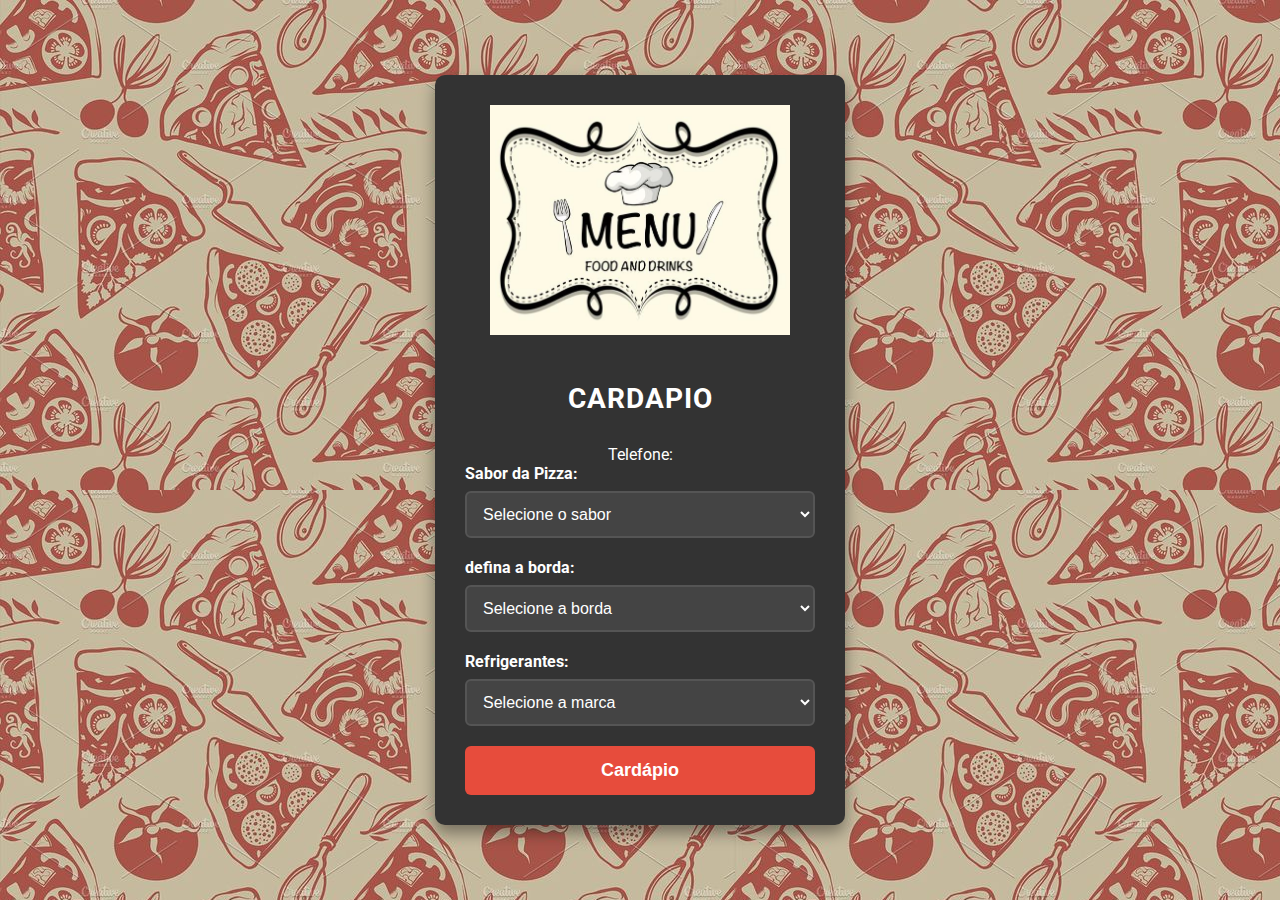
==== cardapio.html @ 7d20df3b "upp" ====
<!DOCTYPE html>
<html lang="pt-br">
<head>
    <meta charset="UTF-8">
    <meta name="viewport" content="width=device-width, initial-scale=1.0">
    <title>Tela de Login GPT</title>
    <link href="https://fonts.googleapis.com/css2?family=Roboto:wght@400;500&display=swap" rel="stylesheet">
    <link rel="stylesheet" href="cardapio.css">
</head>
<body>
    <div class="login-container">
        <div class="login-box">
            <img src="img/cardapio.png" alt="Logo" class="logo">
            <p class="login-text">CARDAPIO</p>

            <form method="GET"> Telefone:<br>
                <label for="sabor_pizza">Sabor da Pizza:</label>
            <select name="sabor_pizza" id="sabor_pizza">
                <option value="">Selecione o sabor</option>
                <option value="margherita">Margerita</option>
                <option value="mussarela">Mussarela</option>
                <option value="calabresa">Calabresa</option>
                <option value="portuguesa">Portuguesa</option>
            </select>


            <label for="sabor_pizza">defina a borda:</label>
            <select name="sabor_pizza" id="sabor_pizza">
                <option value="">Selecione a borda</option>
                <option value="margherita">sem recheio</option>
                <option value="mussarela">com catupiry</option>
                <option value="calabresa">com cheddar</option>
                <option value="portuguesa">de coxinha</option>
            </select>


                <label for="sabor_pizza">Refrigerantes:</label>
            <select name="sabor_pizza" id="sabor_pizza">
                <option value="">Selecione a marca</option>
                <option value="marguerita">Coca Cola</option>
                <option value="mussarela">Sprite</option>
                <option value="calabresa">Sukita</option>
                <option value="portuguesa">Convenção</option>
            </select>

            <a href="index.html">
                <button type="button" class="login-btn">Cardápio</button>  </a>
                </a>
            </form>
        </div>
    </div>
</body>
</html>
---- cardapio.css ----
body {
    font-family: 'Roboto', sans-serif;
    background-color: #222;
    background-image: url('img/fundo.jpg'); 
    color: #fff;
    display: flex;
    justify-content: center;
    align-items: center;
    min-height: 100vh;
    margin: 0;
}

.login-container {
    width: 350px;
    background-color: #333;
    padding: 30px;
    border-radius: 10px;
    box-shadow: 0 8px 16px rgba(0, 0, 0, 0.4);
}

.login-box {
    text-align: center;
    margin: 0 auto; /* Adicione esta linha */
}

.logo {
    width: 300px; /* Reduza a largura da imagem */
    margin-bottom: 15px;
}

.login-text {
    font-size: 28px;
    font-weight: bold;
    margin-bottom: 30px;
    color: #fff;
    text-transform: uppercase;
    letter-spacing: 1px;
}

label {
    display: block;
    margin-bottom: 8px;
    font-weight: bold;
    color: #fff;
    text-align: left;
}

select {
    width: 100%;
    padding: 12px;
    margin-bottom: 20px;
    border: 2px solid #555;
    border-radius: 6px;
    box-sizing: border-box;
    font-size: 16px;
    background-color: #444;
    color: #fff;
}

.login-btn {
    width: 100%;
    padding: 14px;
    background-color: #e74c3c;
    color: white;
    border: none;
    border-radius: 6px;
    cursor: pointer;
    font-size: 18px;
    font-weight: bold;
    transition: background-color 0.3s ease;
}

.login-btn:hover {
    background-color: #c0392b;
}
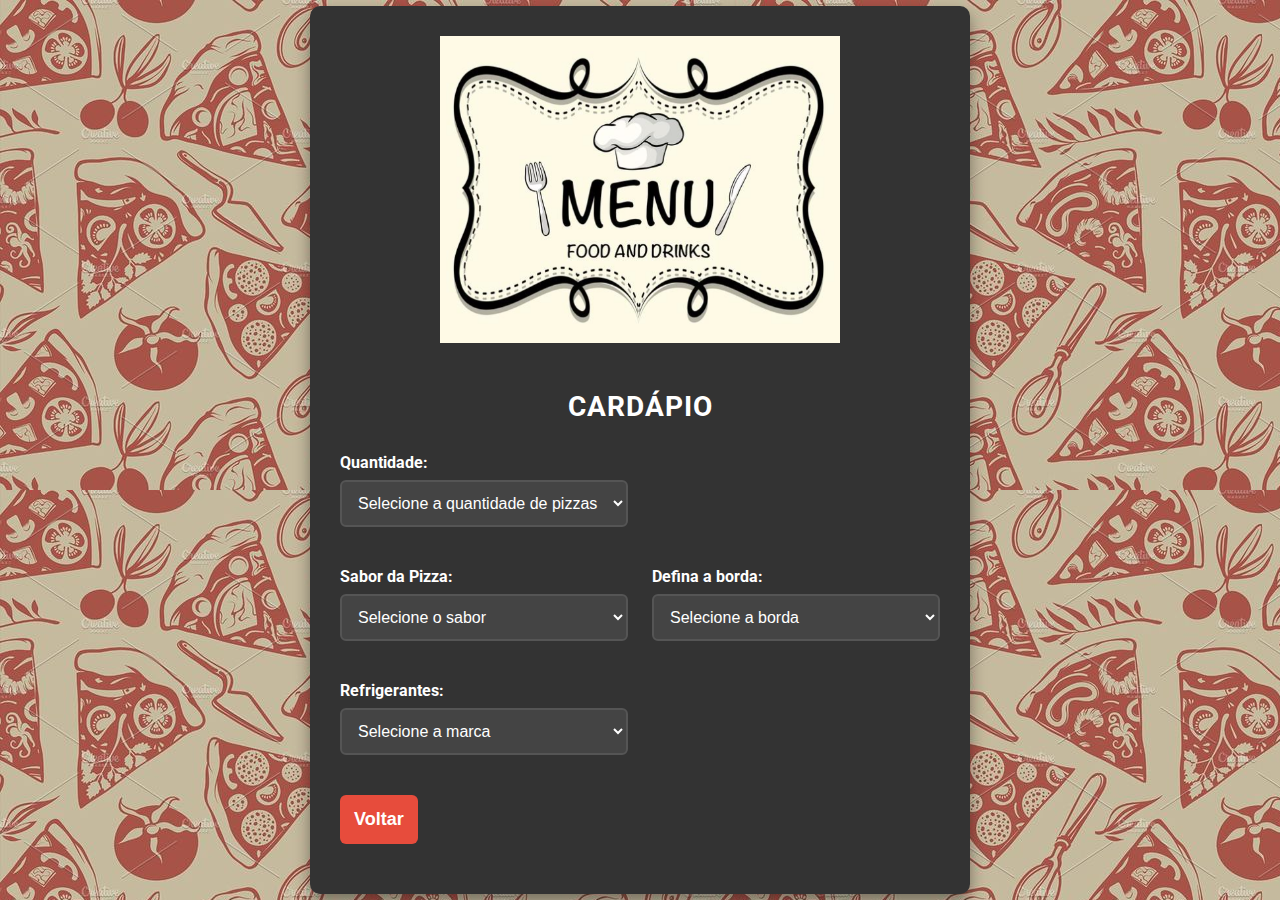
==== commit c20960a9: "upp" ====
--- a/cardapio.html
+++ b/cardapio.html
@@ -3,52 +3,76 @@
 <head>
     <meta charset="UTF-8">
     <meta name="viewport" content="width=device-width, initial-scale=1.0">
-    <title>Tela de Login GPT</title>
+    <title>Tela de Cardápio</title>
     <link href="https://fonts.googleapis.com/css2?family=Roboto:wght@400;500&display=swap" rel="stylesheet">
     <link rel="stylesheet" href="cardapio.css">
 </head>
 <body>
-    <div class="login-container">
-        <div class="login-box">
+    <div class="menu-container">
+        <div class="menu-box">
             <img src="img/cardapio.png" alt="Logo" class="logo">
-            <p class="login-text">CARDAPIO</p>
+            <p class="menu-title">CARDÁPIO</p>
 
-            <form method="GET"> Telefone:<br>
-                <label for="sabor_pizza">Sabor da Pizza:</label>
-            <select name="sabor_pizza" id="sabor_pizza">
-                <option value="">Selecione o sabor</option>
-                <option value="margherita">Margerita</option>
-                <option value="mussarela">Mussarela</option>
-                <option value="calabresa">Calabresa</option>
-                <option value="portuguesa">Portuguesa</option>
-            </select>
+            <form method="GET">
+                <!-- Campo de Quantidade -->
+                <div class="form-row">
+                    <div class="form-group">
+                        <label for="quantidade">Quantidade:</label>
+                        <select name="quantidade" id="quantidade">
+                            <option value="">Selecione a quantidade de pizzas</option>
+                            <option value="1">1</option>
+                            <option value="2">2</option>
+                            <option value="3">3</option>
+                            <option value="4+">4 ou mais...</option>
+                        </select>
+                    </div>
+                </div>
 
+                <!-- Campo de Sabor da Pizza e Borda -->
+                <div class="form-row">
+                    <div class="form-group">
+                        <label for="sabor_pizza">Sabor da Pizza:</label>
+                        <select name="sabor_pizza" id="sabor_pizza">
+                            <option value="">Selecione o sabor</option>
+                            <option value="margherita">Margherita</option>
+                            <option value="mussarela">Mussarela</option>
+                            <option value="calabresa">Calabresa</option>
+                            <option value="portuguesa">Portuguesa</option>
+                        </select>
+                    </div>
+                    <div class="form-group">
+                        <label for="borda">Defina a borda:</label>
+                        <select name="borda" id="borda">
+                            <option value="">Selecione a borda</option>
+                            <option value="sem_recheio">Sem recheio</option>
+                            <option value="catupiry">Com catupiry</option>
+                            <option value="cheddar">Com cheddar</option>
+                        </select>
+                    </div>
+                </div>
 
-            <label for="sabor_pizza">defina a borda:</label>
-            <select name="sabor_pizza" id="sabor_pizza">
-                <option value="">Selecione a borda</option>
-                <option value="margherita">sem recheio</option>
-                <option value="mussarela">com catupiry</option>
-                <option value="calabresa">com cheddar</option>
-                <option value="portuguesa">de coxinha</option>
-            </select>
+                <!-- Campo de Refrigerantes -->
+                <div class="form-row">
+                    <div class="form-group">
+                        <label for="refrigerante">Refrigerantes:</label>
+                        <select name="refrigerante" id="refrigerante">
+                            <option value="">Selecione a marca</option>
+                            <option value="coca_cola">Coca Cola</option>
+                            <option value="sprite">Sprite</option>
+                            <option value="sukita">Sukita</option>
+                            <option value="convencao">Convenção</option>
+                        </select>
+                    </div>
+                </div>
 
-
-                <label for="sabor_pizza">Refrigerantes:</label>
-            <select name="sabor_pizza" id="sabor_pizza">
-                <option value="">Selecione a marca</option>
-                <option value="marguerita">Coca Cola</option>
-                <option value="mussarela">Sprite</option>
-                <option value="calabresa">Sukita</option>
-                <option value="portuguesa">Convenção</option>
-            </select>
-
-            <a href="index.html">
-                <button type="button" class="login-btn">Cardápio</button>  </a>
-                </a>
+                <!-- Botão Voltar -->
+                <div class="form-row">
+                    <a href="index.html">
+                        <button type="button" class="menu-btn">Voltar</button>
+                    </a>
+                </div>
             </form>
         </div>
     </div>
 </body>
-</html>
-
+</html>--- a/cardapio.css
+++ b/cardapio.css
@@ -1,7 +1,7 @@
 body {
     font-family: 'Roboto', sans-serif;
     background-color: #222;
-    background-image: url('img/fundo.jpg'); 
+    background-image: url('img/fundo.jpg');
     color: #fff;
     display: flex;
     justify-content: center;
@@ -10,31 +10,41 @@
     margin: 0;
 }
 
-.login-container {
-    width: 350px;
+.menu-container {
+    width: 100%;
+    max-width: 600px; /* Aumente a largura máxima */
     background-color: #333;
     padding: 30px;
     border-radius: 10px;
     box-shadow: 0 8px 16px rgba(0, 0, 0, 0.4);
 }
 
-.login-box {
+.menu-box {
     text-align: center;
-    margin: 0 auto; /* Adicione esta linha */
 }
 
 .logo {
-    width: 300px; /* Reduza a largura da imagem */
+    width: 400px;
     margin-bottom: 15px;
 }
 
-.login-text {
+.menu-title {
     font-size: 28px;
     font-weight: bold;
     margin-bottom: 30px;
     color: #fff;
     text-transform: uppercase;
     letter-spacing: 1px;
+}
+
+.form-row {
+    display: flex;
+    justify-content: space-between;
+    margin-bottom: 20px;
+}
+
+.form-group {
+    width: 48%; /* Ajuste a largura dos grupos de formulário */
 }
 
 label {
@@ -57,7 +67,7 @@
     color: #fff;
 }
 
-.login-btn {
+.menu-btn {
     width: 100%;
     padding: 14px;
     background-color: #e74c3c;
@@ -70,6 +80,6 @@
     transition: background-color 0.3s ease;
 }
 
-.login-btn:hover {
+.menu-btn:hover {
     background-color: #c0392b;
 }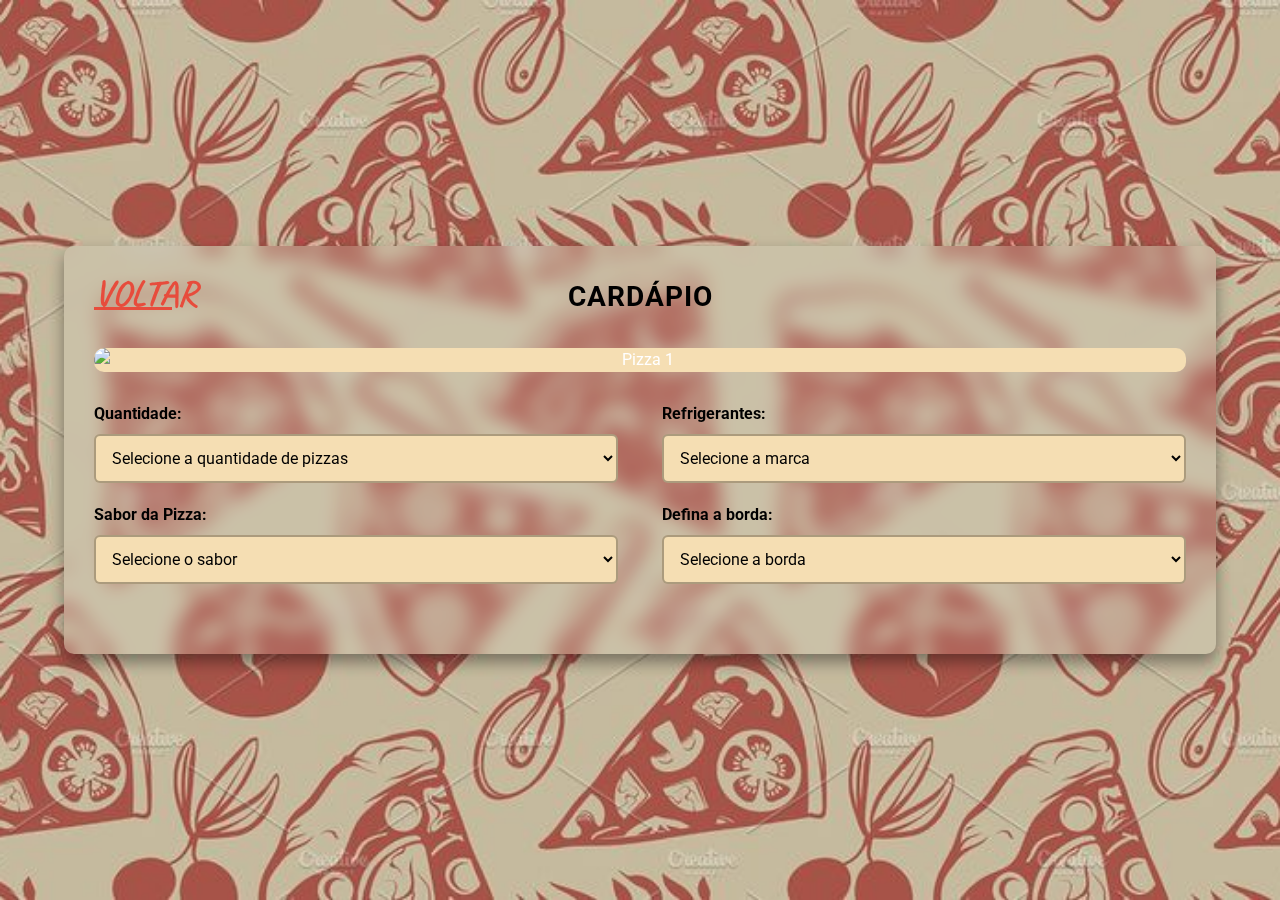
==== commit 3a3d5fe3: "up" ====
--- a/cardapio.html
+++ b/cardapio.html
@@ -5,18 +5,49 @@
     <meta name="viewport" content="width=device-width, initial-scale=1.0">
     <title>Tela de Cardápio</title>
     <link href="https://fonts.googleapis.com/css2?family=Roboto:wght@400;500&display=swap" rel="stylesheet">
+    <link href="https://fonts.googleapis.com/css2?family=Caveat:wght@700&display=swap" rel="stylesheet"> <!-- Fonte de mão puxada -->
+    <link href="https://cdn.jsdelivr.net/npm/bootstrap@5.3.0/dist/css/bootstrap.min.css" rel="stylesheet"> <!-- Bootstrap CSS -->
     <link rel="stylesheet" href="cardapio.css">
 </head>
 <body>
     <div class="menu-container">
+        <!-- Botão Voltar no canto superior esquerdo -->
+        <a href="index.html" class="voltar-btn">
+            <i class="bi bi-arrow-left-circle"></i> <!-- Ícone de seta do Bootstrap -->
+            <span>Voltar</span> <!-- Texto ao lado do ícone -->
+        </a>
+
         <div class="menu-box">
-            <img src="img/cardapio.png" alt="Logo" class="logo">
+        
             <p class="menu-title">CARDÁPIO</p>
 
+            <!-- Carrossel de Pizzas -->
+            <div id="carouselPizzas" class="carousel slide" data-bs-ride="carousel">
+                <div class="carousel-inner">
+                    <!-- Primeira imagem -->
+                    <div class="carousel-item active">
+                        <img src="img/pizza1.jpeg" class="d-block w-100" alt="Pizza 1">
+                    </div>
+                    <!-- Segunda imagem -->
+                    <div class="carousel-item">
+                        <img src="img/pizza2.jpg" class="d-block w-100" alt="Pizza 2">
+                    </div>
+                    <!-- Terceira imagem -->
+                    <div class="carousel-item">
+                        <img src="img/pizza3.webp" class="d-block w-100" alt="Pizza 3">
+                    </div>
+                    <!-- Quarta imagem -->
+                    <div class="carousel-item">
+                        <img src="img/pizza2.jpg" class="d-block w-100" alt="Pizza 4">
+                    </div>
+                </div>
+            </div>
+
             <form method="GET">
-                <!-- Campo de Quantidade -->
+                <!-- Campos lado a lado -->
                 <div class="form-row">
-                    <div class="form-group">
+                    <!-- Lado Esquerdo: Quantidade e Sabor da Pizza -->
+                    <div class="form-group lado-esquerdo">
                         <label for="quantidade">Quantidade:</label>
                         <select name="quantidade" id="quantidade">
                             <option value="">Selecione a quantidade de pizzas</option>
@@ -25,12 +56,7 @@
                             <option value="3">3</option>
                             <option value="4+">4 ou mais...</option>
                         </select>
-                    </div>
-                </div>
 
-                <!-- Campo de Sabor da Pizza e Borda -->
-                <div class="form-row">
-                    <div class="form-group">
                         <label for="sabor_pizza">Sabor da Pizza:</label>
                         <select name="sabor_pizza" id="sabor_pizza">
                             <option value="">Selecione o sabor</option>
@@ -40,7 +66,18 @@
                             <option value="portuguesa">Portuguesa</option>
                         </select>
                     </div>
-                    <div class="form-group">
+
+                    <!-- Lado Direito: Refrigerantes e Defina a Borda -->
+                    <div class="form-group lado-direito">
+                        <label for="refrigerante">Refrigerantes:</label>
+                        <select name="refrigerante" id="refrigerante">
+                            <option value="">Selecione a marca</option>
+                            <option value="coca_cola">Coca Cola</option>
+                            <option value="sprite">Sprite</option>
+                            <option value="sukita">Sukita</option>
+                            <option value="convencao">Convenção</option>
+                        </select>
+
                         <label for="borda">Defina a borda:</label>
                         <select name="borda" id="borda">
                             <option value="">Selecione a borda</option>
@@ -50,29 +87,11 @@
                         </select>
                     </div>
                 </div>
-
-                <!-- Campo de Refrigerantes -->
-                <div class="form-row">
-                    <div class="form-group">
-                        <label for="refrigerante">Refrigerantes:</label>
-                        <select name="refrigerante" id="refrigerante">
-                            <option value="">Selecione a marca</option>
-                            <option value="coca_cola">Coca Cola</option>
-                            <option value="sprite">Sprite</option>
-                            <option value="sukita">Sukita</option>
-                            <option value="convencao">Convenção</option>
-                        </select>
-                    </div>
-                </div>
-
-                <!-- Botão Voltar -->
-                <div class="form-row">
-                    <a href="index.html">
-                        <button type="button" class="menu-btn">Voltar</button>
-                    </a>
-                </div>
             </form>
         </div>
     </div>
+
+    <!-- Bootstrap JS (necessário para o carrossel) -->
+    <script src="https://cdn.jsdelivr.net/npm/bootstrap@5.3.0/dist/js/bootstrap.bundle.min.js"></script>
 </body>
 </html>--- a/cardapio.css
+++ b/cardapio.css
@@ -2,6 +2,8 @@
     font-family: 'Roboto', sans-serif;
     background-color: #222;
     background-image: url('img/fundo.jpg');
+    background-size: cover; /* Garante que a imagem cubra toda a tela */
+    background-position: center; /* Centraliza a imagem de fundo */
     color: #fff;
     display: flex;
     justify-content: center;
@@ -11,12 +13,14 @@
 }
 
 .menu-container {
-    width: 100%;
-    max-width: 600px; /* Aumente a largura máxima */
-    background-color: #333;
+    width: 90%; /* Aumentei a largura para 90% da tela */
+    max-width: 1200px; /* Largura máxima maior */
+    background-color: rgba(255, 255, 255, 0.1); /* Fundo semi-transparente */
     padding: 30px;
     border-radius: 10px;
+    backdrop-filter: blur(10px); /* Efeito de desfoque no fundo */
     box-shadow: 0 8px 16px rgba(0, 0, 0, 0.4);
+    position: relative; /* Para posicionar o botão Voltar */
 }
 
 .menu-box {
@@ -32,26 +36,44 @@
     font-size: 28px;
     font-weight: bold;
     margin-bottom: 30px;
-    color: #fff;
+    color: #000; /* Título preto */
     text-transform: uppercase;
     letter-spacing: 1px;
 }
 
+/* Estilo do carrossel */
+.carousel {
+    margin-bottom: 30px; /* Espaçamento abaixo do carrossel */
+    background-color: #F5DEB3; /* Fundo bege */
+    border-radius: 10px; /* Bordas arredondadas */
+    overflow: hidden; /* Para garantir que as imagens respeitem o border-radius */
+}
+
+.carousel-inner {
+    border-radius: 10px; /* Bordas arredondadas para as imagens */
+}
+
+.carousel-item img {
+    border-radius: 10px; /* Bordas arredondadas para as imagens */
+}
+
+/* Estilo dos campos de seleção e botões */
 .form-row {
     display: flex;
     justify-content: space-between;
     margin-bottom: 20px;
 }
 
-.form-group {
-    width: 48%; /* Ajuste a largura dos grupos de formulário */
+/* Lado Esquerdo e Direito */
+.lado-esquerdo, .lado-direito {
+    width: 48%; /* Cada lado ocupa 48% da largura */
 }
 
 label {
     display: block;
     margin-bottom: 8px;
     font-weight: bold;
-    color: #fff;
+    color: #000; /* Títulos pretos */
     text-align: left;
 }
 
@@ -59,27 +81,37 @@
     width: 100%;
     padding: 12px;
     margin-bottom: 20px;
-    border: 2px solid #555;
+    border: 2px solid rgba(0, 0, 0, 0.3); /* Borda preta semi-transparente */
     border-radius: 6px;
     box-sizing: border-box;
     font-size: 16px;
-    background-color: #444;
-    color: #fff;
+    background-color: #F5DEB3; /* Tom de bege */
+    color: #000; /* Texto preto */
 }
 
-.menu-btn {
-    width: 100%;
-    padding: 14px;
-    background-color: #e74c3c;
-    color: white;
+/* Estilo do botão Voltar */
+.voltar-btn {
+    position: absolute; /* Posiciona o botão no canto superior esquerdo */
+    top: 20px;
+    left: 20px;
+    background: none;
     border: none;
-    border-radius: 6px;
+    color: #e74c3c; /* Cor do ícone e do texto */
+    font-size: 36px; /* Tamanho grande do ícone e do texto */
     cursor: pointer;
-    font-size: 18px;
-    font-weight: bold;
-    transition: background-color 0.3s ease;
+    transition: color 0.3s ease;
+    display: flex;
+    align-items: center;
+    gap: 10px; /* Espaço entre o ícone e o texto */
+    font-family: 'Caveat', cursive; /* Fonte de mão puxada */
+    text-transform: uppercase; /* Texto em maiúsculas */
 }
 
-.menu-btn:hover {
-    background-color: #c0392b;
+.voltar-btn span {
+    font-size: 36px; /* Tamanho grande do texto */
+    font-weight: bold; /* Texto em negrito */
+}
+
+.voltar-btn:hover {
+    color: #c0392b; /* Cor do ícone e do texto ao passar o mouse */
 }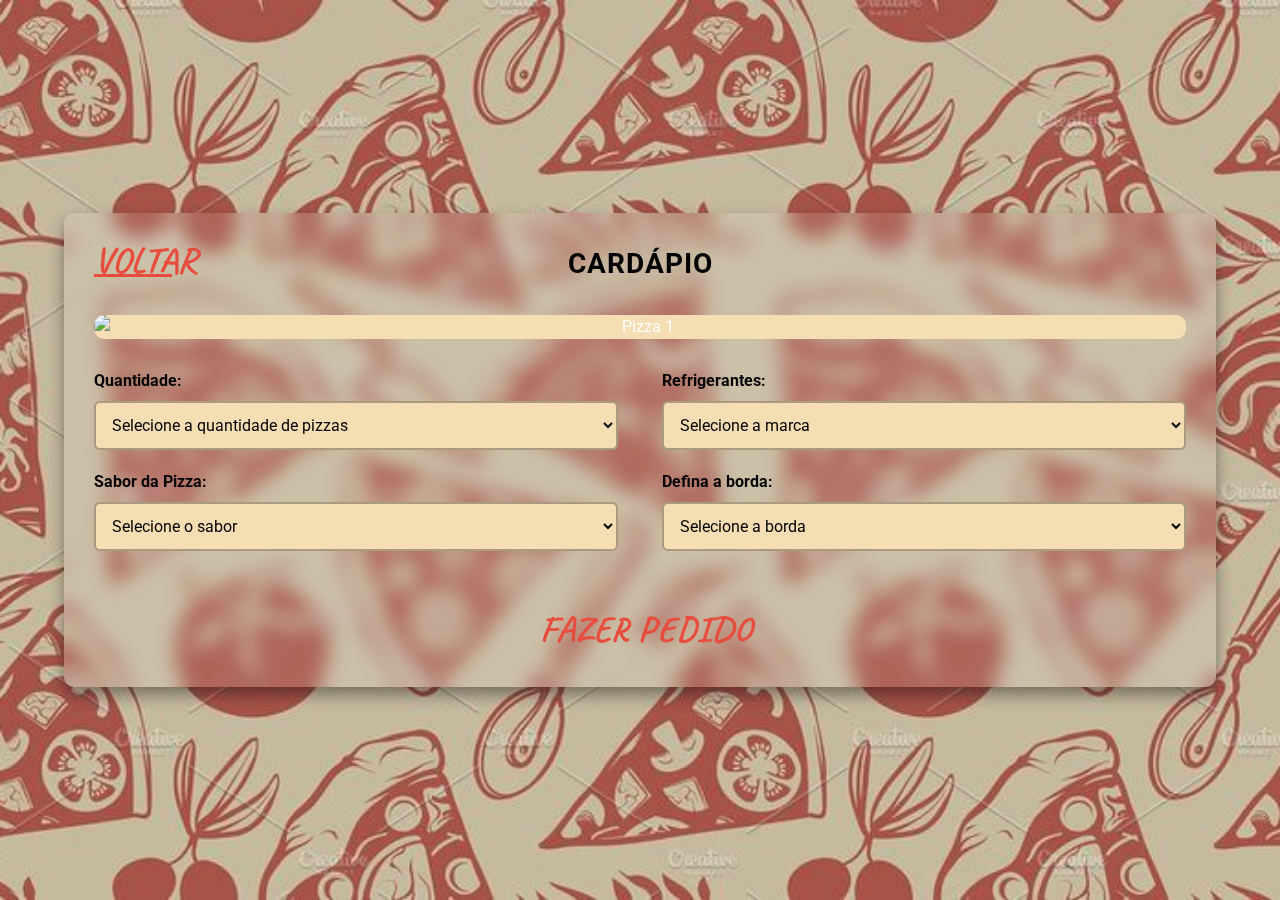
==== commit 0f1040a5: "load" ====
--- a/cardapio.html
+++ b/cardapio.html
@@ -18,7 +18,6 @@
         </a>
 
         <div class="menu-box">
-        
             <p class="menu-title">CARDÁPIO</p>
 
             <!-- Carrossel de Pizzas -->
@@ -30,15 +29,15 @@
                     </div>
                     <!-- Segunda imagem -->
                     <div class="carousel-item">
-                        <img src="img/pizza2.jpg" class="d-block w-100" alt="Pizza 2">
+                        <img src="img/pizza1.jpeg" class="d-block w-100" alt="Pizza 2">
                     </div>
                     <!-- Terceira imagem -->
                     <div class="carousel-item">
-                        <img src="img/pizza3.webp" class="d-block w-100" alt="Pizza 3">
+                        <img src="img/pizza1.jpeg" class="d-block w-100" alt="Pizza 3">
                     </div>
                     <!-- Quarta imagem -->
                     <div class="carousel-item">
-                        <img src="img/pizza2.jpg" class="d-block w-100" alt="Pizza 4">
+                        <img src="img/pizza1.jpeg" class="d-block w-100" alt="Pizza 4">
                     </div>
                 </div>
             </div>
@@ -60,10 +59,10 @@
                         <label for="sabor_pizza">Sabor da Pizza:</label>
                         <select name="sabor_pizza" id="sabor_pizza">
                             <option value="">Selecione o sabor</option>
-                            <option value="margherita">Margherita</option>
-                            <option value="mussarela">Mussarela</option>
-                            <option value="calabresa">Calabresa</option>
-                            <option value="portuguesa">Portuguesa</option>
+                            <option value="margherita">Margherita - R$ 34,99</option>
+                            <option value="mussarela">Mussarela - R$ 39,99</option>
+                            <option value="calabresa">Calabresa - R$ 39,99</option>
+                            <option value="portuguesa">Portuguesa - R$ 59,99</option>
                         </select>
                     </div>
 
@@ -72,22 +71,30 @@
                         <label for="refrigerante">Refrigerantes:</label>
                         <select name="refrigerante" id="refrigerante">
                             <option value="">Selecione a marca</option>
-                            <option value="coca_cola">Coca Cola</option>
-                            <option value="sprite">Sprite</option>
-                            <option value="sukita">Sukita</option>
-                            <option value="convencao">Convenção</option>
+                            <option value="coca_cola">Coca Cola - R$ 15,00</option>
+                            <option value="sprite">Sprite - R$ 10,00</option>
+                            <option value="sukita">Sukita - R$ 9,00</option>
+                            <option value="convencao">Convenção - R$ 7,00</option>
                         </select>
 
                         <label for="borda">Defina a borda:</label>
                         <select name="borda" id="borda">
                             <option value="">Selecione a borda</option>
                             <option value="sem_recheio">Sem recheio</option>
-                            <option value="catupiry">Com catupiry</option>
-                            <option value="cheddar">Com cheddar</option>
+                            <option value="catupiry">Com catupiry - R$ 3,00</option>
+                            <option value="cheddar">Com cheddar - R$ 5,00</option>
                         </select>
                     </div>
                 </div>
             </form>
+
+            <!-- Botão Fazer Pedido -->
+            <div class="fazer-pedido-container">
+                <button class="fazer-pedido-btn">
+                    <i class="bi bi-cart-check"></i> <!-- Ícone de carrinho do Bootstrap -->
+                    <span>Fazer Pedido</span> <!-- Texto ao lado do ícone -->
+                </button>
+            </div>
         </div>
     </div>
 
--- a/cardapio.css
+++ b/cardapio.css
@@ -114,4 +114,34 @@
 
 .voltar-btn:hover {
     color: #c0392b; /* Cor do ícone e do texto ao passar o mouse */
+}
+
+/* Estilo do botão Fazer Pedido */
+.fazer-pedido-container {
+    display: flex;
+    justify-content: center; /* Centraliza horizontalmente */
+    margin-top: 30px; /* Espaçamento acima do botão */
+}
+
+.fazer-pedido-btn {
+    background: none;
+    border: none;
+    color: #e74c3c; /* Cor do ícone e do texto */
+    font-size: 36px; /* Tamanho grande do ícone e do texto */
+    cursor: pointer;
+    transition: color 0.3s ease;
+    display: flex;
+    align-items: center;
+    gap: 10px; /* Espaço entre o ícone e o texto */
+    font-family: 'Caveat', cursive; /* Fonte de mão puxada */
+    text-transform: uppercase; /* Texto em maiúsculas */
+}
+
+.fazer-pedido-btn span {
+    font-size: 36px; /* Tamanho grande do texto */
+    font-weight: bold; /* Texto em negrito */
+}
+
+.fazer-pedido-btn:hover {
+    color: #c0392b; /* Cor do ícone e do texto ao passar o mouse */
 }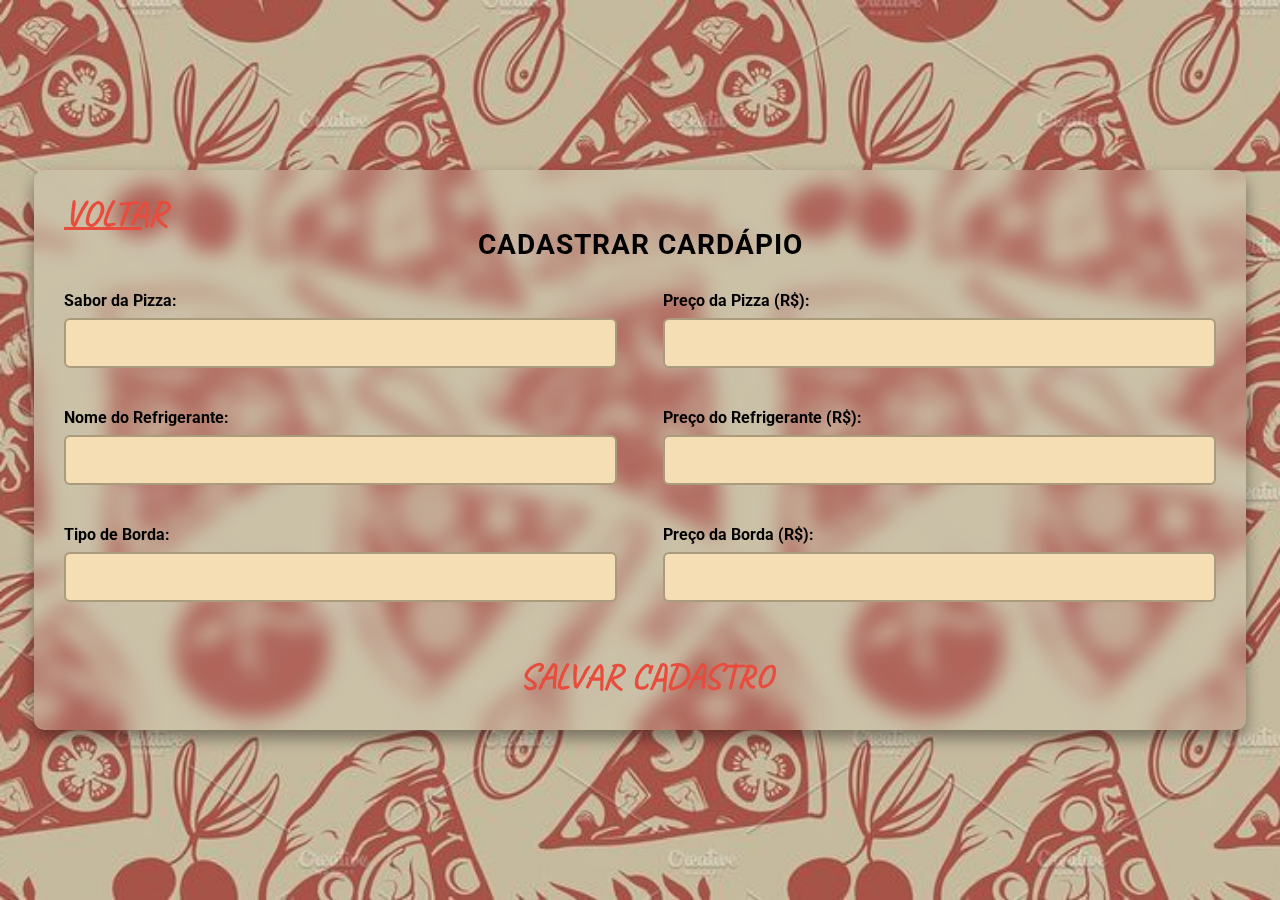
==== commit 61490869: "up" ====
--- a/cardapio.html
+++ b/cardapio.html
@@ -3,10 +3,9 @@
 <head>
     <meta charset="UTF-8">
     <meta name="viewport" content="width=device-width, initial-scale=1.0">
-    <title>Tela de Cardápio</title>
+    <title>Cadastro de Cardápio</title>
     <link href="https://fonts.googleapis.com/css2?family=Roboto:wght@400;500&display=swap" rel="stylesheet">
     <link href="https://fonts.googleapis.com/css2?family=Caveat:wght@700&display=swap" rel="stylesheet"> <!-- Fonte de mão puxada -->
-    <link href="https://cdn.jsdelivr.net/npm/bootstrap@5.3.0/dist/css/bootstrap.min.css" rel="stylesheet"> <!-- Bootstrap CSS -->
     <link rel="stylesheet" href="cardapio.css">
 </head>
 <body>
@@ -18,87 +17,54 @@
         </a>
 
         <div class="menu-box">
-            <p class="menu-title">CARDÁPIO</p>
+            <p class="menu-title">Cadastrar Cardápio</p>
 
-            <!-- Carrossel de Pizzas -->
-            <div id="carouselPizzas" class="carousel slide" data-bs-ride="carousel">
-                <div class="carousel-inner">
-                    <!-- Primeira imagem -->
-                    <div class="carousel-item active">
-                        <img src="img/pizza1.jpeg" class="d-block w-100" alt="Pizza 1">
+            <form method="POST">
+                <!-- Campos para cadastrar pizza -->
+                <div class="form-row">
+                    <div class="form-group">
+                        <label for="sabor_pizza">Sabor da Pizza:</label>
+                        <input type="text" id="sabor_pizza" name="sabor_pizza" required>
                     </div>
-                    <!-- Segunda imagem -->
-                    <div class="carousel-item">
-                        <img src="img/pizza1.jpeg" class="d-block w-100" alt="Pizza 2">
-                    </div>
-                    <!-- Terceira imagem -->
-                    <div class="carousel-item">
-                        <img src="img/pizza1.jpeg" class="d-block w-100" alt="Pizza 3">
-                    </div>
-                    <!-- Quarta imagem -->
-                    <div class="carousel-item">
-                        <img src="img/pizza1.jpeg" class="d-block w-100" alt="Pizza 4">
+                    <div class="form-group">
+                        <label for="preco_pizza">Preço da Pizza (R$):</label>
+                        <input type="number" step="0.01" id="preco_pizza" name="preco_pizza" required>
                     </div>
                 </div>
-            </div>
 
-            <form method="GET">
-                <!-- Campos lado a lado -->
+                <!-- Campos para cadastrar refrigerante -->
                 <div class="form-row">
-                    <!-- Lado Esquerdo: Quantidade e Sabor da Pizza -->
-                    <div class="form-group lado-esquerdo">
-                        <label for="quantidade">Quantidade:</label>
-                        <select name="quantidade" id="quantidade">
-                            <option value="">Selecione a quantidade de pizzas</option>
-                            <option value="1">1</option>
-                            <option value="2">2</option>
-                            <option value="3">3</option>
-                            <option value="4+">4 ou mais...</option>
-                        </select>
-
-                        <label for="sabor_pizza">Sabor da Pizza:</label>
-                        <select name="sabor_pizza" id="sabor_pizza">
-                            <option value="">Selecione o sabor</option>
-                            <option value="margherita">Margherita - R$ 34,99</option>
-                            <option value="mussarela">Mussarela - R$ 39,99</option>
-                            <option value="calabresa">Calabresa - R$ 39,99</option>
-                            <option value="portuguesa">Portuguesa - R$ 59,99</option>
-                        </select>
+                    <div class="form-group">
+                        <label for="nome_refri">Nome do Refrigerante:</label>
+                        <input type="text" id="nome_refri" name="nome_refri" required>
                     </div>
-
-                    <!-- Lado Direito: Refrigerantes e Defina a Borda -->
-                    <div class="form-group lado-direito">
-                        <label for="refrigerante">Refrigerantes:</label>
-                        <select name="refrigerante" id="refrigerante">
-                            <option value="">Selecione a marca</option>
-                            <option value="coca_cola">Coca Cola - R$ 15,00</option>
-                            <option value="sprite">Sprite - R$ 10,00</option>
-                            <option value="sukita">Sukita - R$ 9,00</option>
-                            <option value="convencao">Convenção - R$ 7,00</option>
-                        </select>
-
-                        <label for="borda">Defina a borda:</label>
-                        <select name="borda" id="borda">
-                            <option value="">Selecione a borda</option>
-                            <option value="sem_recheio">Sem recheio</option>
-                            <option value="catupiry">Com catupiry - R$ 3,00</option>
-                            <option value="cheddar">Com cheddar - R$ 5,00</option>
-                        </select>
+                    <div class="form-group">
+                        <label for="preco_refri">Preço do Refrigerante (R$):</label>
+                        <input type="number" step="0.01" id="preco_refri" name="preco_refri" required>
                     </div>
                 </div>
+
+                <!-- Campos para cadastrar borda -->
+                <div class="form-row">
+                    <div class="form-group">
+                        <label for="tipo_borda">Tipo de Borda:</label>
+                        <input type="text" id="tipo_borda" name="tipo_borda" required>
+                    </div>
+                    <div class="form-group">
+                        <label for="preco_borda">Preço da Borda (R$):</label>
+                        <input type="number" step="0.01" id="preco_borda" name="preco_borda" required>
+                    </div>
+                </div>
+
+                <!-- Botão para salvar cadastro -->
+                <div class="fazer-pedido-container">
+                    <button class="fazer-pedido-btn" type="submit">
+                        <i class="bi bi-save"></i> <!-- Ícone de salvar -->
+                        <span>Salvar Cadastro</span> <!-- Texto ao lado do ícone -->
+                    </button>
+                </div>
             </form>
-
-            <!-- Botão Fazer Pedido -->
-            <div class="fazer-pedido-container">
-                <button class="fazer-pedido-btn">
-                    <i class="bi bi-cart-check"></i> <!-- Ícone de carrinho do Bootstrap -->
-                    <span>Fazer Pedido</span> <!-- Texto ao lado do ícone -->
-                </button>
-            </div>
         </div>
     </div>
-
-    <!-- Bootstrap JS (necessário para o carrossel) -->
-    <script src="https://cdn.jsdelivr.net/npm/bootstrap@5.3.0/dist/js/bootstrap.bundle.min.js"></script>
 </body>
-</html>+</html>
--- a/cardapio.css
+++ b/cardapio.css
@@ -2,8 +2,8 @@
     font-family: 'Roboto', sans-serif;
     background-color: #222;
     background-image: url('img/fundo.jpg');
-    background-size: cover; /* Garante que a imagem cubra toda a tela */
-    background-position: center; /* Centraliza a imagem de fundo */
+    background-size: cover;
+    background-position: center;
     color: #fff;
     display: flex;
     justify-content: center;
@@ -13,71 +13,52 @@
 }
 
 .menu-container {
-    width: 90%; /* Aumentei a largura para 90% da tela */
-    max-width: 1200px; /* Largura máxima maior */
+    width: 90%;
+    max-width: 1200px;
     background-color: rgba(255, 255, 255, 0.1); /* Fundo semi-transparente */
     padding: 30px;
     border-radius: 10px;
-    backdrop-filter: blur(10px); /* Efeito de desfoque no fundo */
+    backdrop-filter: blur(10px);
     box-shadow: 0 8px 16px rgba(0, 0, 0, 0.4);
-    position: relative; /* Para posicionar o botão Voltar */
+    position: relative;
 }
 
 .menu-box {
+    display: flex;
+    flex-direction: column;
+    margin: 0 auto;
     text-align: center;
-}
-
-.logo {
-    width: 400px;
-    margin-bottom: 15px;
 }
 
 .menu-title {
     font-size: 28px;
     font-weight: bold;
     margin-bottom: 30px;
-    color: #000; /* Título preto */
+    color: #000;
     text-transform: uppercase;
     letter-spacing: 1px;
 }
 
-/* Estilo do carrossel */
-.carousel {
-    margin-bottom: 30px; /* Espaçamento abaixo do carrossel */
-    background-color: #F5DEB3; /* Fundo bege */
-    border-radius: 10px; /* Bordas arredondadas */
-    overflow: hidden; /* Para garantir que as imagens respeitem o border-radius */
-}
-
-.carousel-inner {
-    border-radius: 10px; /* Bordas arredondadas para as imagens */
-}
-
-.carousel-item img {
-    border-radius: 10px; /* Bordas arredondadas para as imagens */
-}
-
-/* Estilo dos campos de seleção e botões */
 .form-row {
     display: flex;
     justify-content: space-between;
     margin-bottom: 20px;
 }
 
-/* Lado Esquerdo e Direito */
-.lado-esquerdo, .lado-direito {
-    width: 48%; /* Cada lado ocupa 48% da largura */
+.form-group {
+    width: 48%; /* Divisão em duas colunas */
 }
 
 label {
     display: block;
     margin-bottom: 8px;
     font-weight: bold;
-    color: #000; /* Títulos pretos */
+    color: #000;
     text-align: left;
 }
 
-select {
+input[type="text"],
+input[type="number"] {
     width: 100%;
     padding: 12px;
     margin-bottom: 20px;
@@ -86,62 +67,62 @@
     box-sizing: border-box;
     font-size: 16px;
     background-color: #F5DEB3; /* Tom de bege */
-    color: #000; /* Texto preto */
+    color: #000;
+    height: 50px;
 }
 
-/* Estilo do botão Voltar */
-.voltar-btn {
-    position: absolute; /* Posiciona o botão no canto superior esquerdo */
-    top: 20px;
-    left: 20px;
-    background: none;
-    border: none;
-    color: #e74c3c; /* Cor do ícone e do texto */
-    font-size: 36px; /* Tamanho grande do ícone e do texto */
-    cursor: pointer;
-    transition: color 0.3s ease;
-    display: flex;
-    align-items: center;
-    gap: 10px; /* Espaço entre o ícone e o texto */
-    font-family: 'Caveat', cursive; /* Fonte de mão puxada */
-    text-transform: uppercase; /* Texto em maiúsculas */
-}
-
-.voltar-btn span {
-    font-size: 36px; /* Tamanho grande do texto */
-    font-weight: bold; /* Texto em negrito */
-}
-
-.voltar-btn:hover {
-    color: #c0392b; /* Cor do ícone e do texto ao passar o mouse */
-}
-
-/* Estilo do botão Fazer Pedido */
 .fazer-pedido-container {
     display: flex;
-    justify-content: center; /* Centraliza horizontalmente */
-    margin-top: 30px; /* Espaçamento acima do botão */
+    justify-content: center;
+    margin-top: 30px;
 }
 
 .fazer-pedido-btn {
     background: none;
     border: none;
-    color: #e74c3c; /* Cor do ícone e do texto */
-    font-size: 36px; /* Tamanho grande do ícone e do texto */
+    color: #e74c3c;
+    font-size: 36px;
     cursor: pointer;
     transition: color 0.3s ease;
     display: flex;
     align-items: center;
-    gap: 10px; /* Espaço entre o ícone e o texto */
-    font-family: 'Caveat', cursive; /* Fonte de mão puxada */
-    text-transform: uppercase; /* Texto em maiúsculas */
+    gap: 10px;
+    font-family: 'Caveat', cursive;
+    text-transform: uppercase;
 }
 
 .fazer-pedido-btn span {
-    font-size: 36px; /* Tamanho grande do texto */
-    font-weight: bold; /* Texto em negrito */
+    font-size: 36px;
+    font-weight: bold;
 }
 
 .fazer-pedido-btn:hover {
-    color: #c0392b; /* Cor do ícone e do texto ao passar o mouse */
-}+    color: #c0392b;
+}
+
+/* Estilo do botão Voltar */
+.voltar-btn {
+    position: absolute;
+    top: 20px;
+    left: 20px;
+    background: none;
+    border: none;
+    color: #e74c3c;
+    font-size: 36px;
+    cursor: pointer;
+    transition: color 0.3s ease;
+    display: flex;
+    align-items: center;
+    gap: 10px;
+    font-family: 'Caveat', cursive;
+    text-transform: uppercase;
+}
+
+.voltar-btn span {
+    font-size: 36px;
+    font-weight: bold;
+}
+
+.voltar-btn:hover {
+    color: #c0392b;
+}
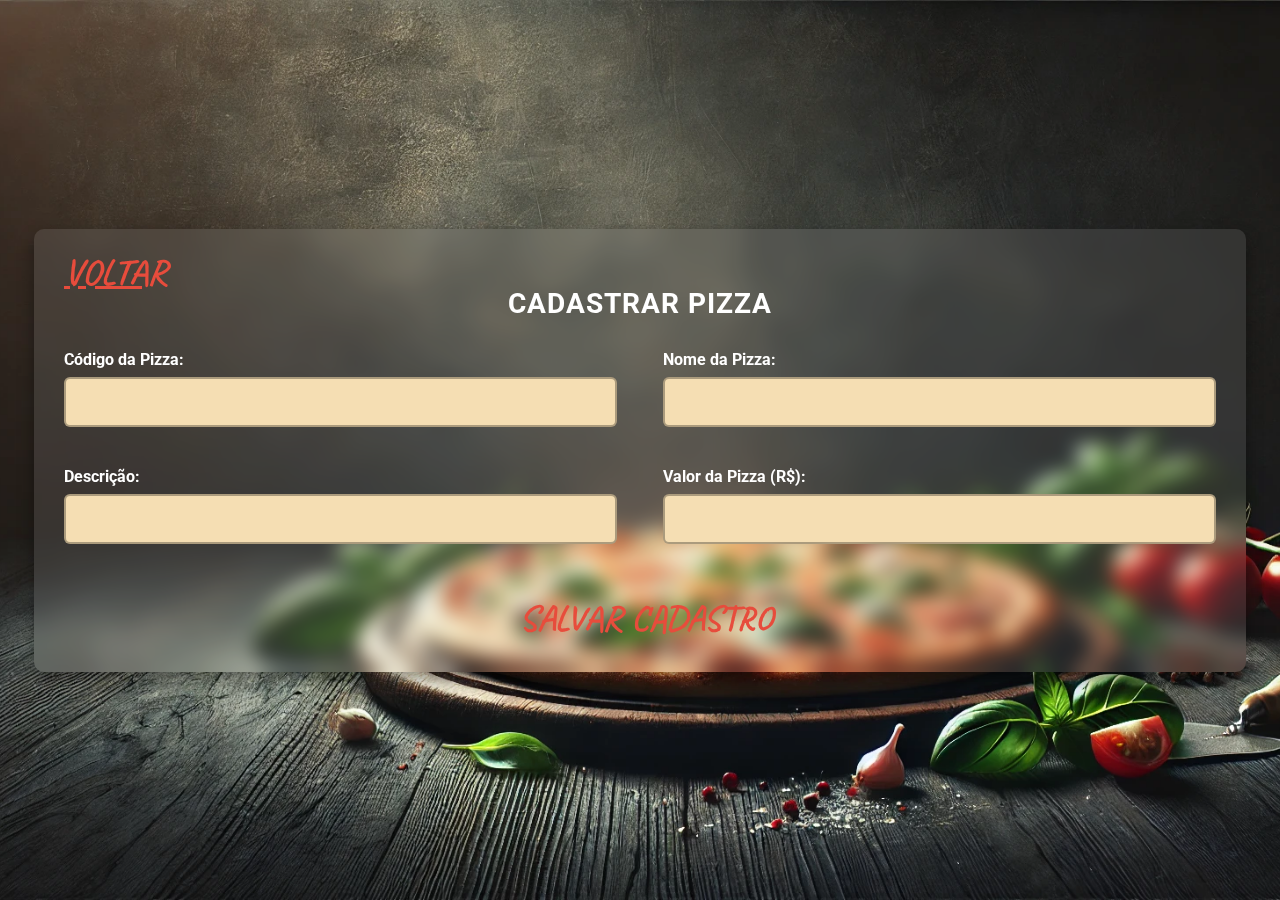
==== commit 2baa9fdb: "upp" ====
--- a/cardapio.html
+++ b/cardapio.html
@@ -1,70 +1,59 @@
 <!DOCTYPE html>
 <html lang="pt-br">
+
 <head>
     <meta charset="UTF-8">
     <meta name="viewport" content="width=device-width, initial-scale=1.0">
-    <title>Cadastro de Cardápio</title>
+    <title>Cadastro de Pizza</title>
     <link href="https://fonts.googleapis.com/css2?family=Roboto:wght@400;500&display=swap" rel="stylesheet">
-    <link href="https://fonts.googleapis.com/css2?family=Caveat:wght@700&display=swap" rel="stylesheet"> <!-- Fonte de mão puxada -->
+    <link href="https://fonts.googleapis.com/css2?family=Caveat:wght@700&display=swap" rel="stylesheet">
     <link rel="stylesheet" href="cardapio.css">
 </head>
+
 <body>
     <div class="menu-container">
-        <!-- Botão Voltar no canto superior esquerdo -->
+
         <a href="index.html" class="voltar-btn">
-            <i class="bi bi-arrow-left-circle"></i> <!-- Ícone de seta do Bootstrap -->
-            <span>Voltar</span> <!-- Texto ao lado do ícone -->
+            <i class="bi bi-arrow-left-circle"></i>
+            <span>Voltar</span>
         </a>
 
         <div class="menu-box">
-            <p class="menu-title">Cadastrar Cardápio</p>
+            <p class="menu-title">Cadastrar Pizza</p>
 
             <form method="POST">
-                <!-- Campos para cadastrar pizza -->
+
                 <div class="form-row">
                     <div class="form-group">
-                        <label for="sabor_pizza">Sabor da Pizza:</label>
-                        <input type="text" id="sabor_pizza" name="sabor_pizza" required>
+                        <label for="codigo_pizza">Código da Pizza:</label>
+                        <input type="text" id="codigo_pizza" name="codigo_pizza" required>
                     </div>
                     <div class="form-group">
-                        <label for="preco_pizza">Preço da Pizza (R$):</label>
-                        <input type="number" step="0.01" id="preco_pizza" name="preco_pizza" required>
+                        <label for="nome_pizza">Nome da Pizza:</label>
+                        <input type="text" id="nome_pizza" name="nome_pizza" required>
                     </div>
                 </div>
 
-                <!-- Campos para cadastrar refrigerante -->
                 <div class="form-row">
                     <div class="form-group">
-                        <label for="nome_refri">Nome do Refrigerante:</label>
-                        <input type="text" id="nome_refri" name="nome_refri" required>
+                        <label for="descricao_pizza">Descrição:</label>
+                        <input type="text" id="descricao_pizza" name="descricao_pizza" required>
                     </div>
                     <div class="form-group">
-                        <label for="preco_refri">Preço do Refrigerante (R$):</label>
-                        <input type="number" step="0.01" id="preco_refri" name="preco_refri" required>
+                        <label for="valor_pizza">Valor da Pizza (R$):</label>
+                        <input type="number" step="0.01" id="valor_pizza" name="valor_pizza" required>
                     </div>
                 </div>
 
-                <!-- Campos para cadastrar borda -->
-                <div class="form-row">
-                    <div class="form-group">
-                        <label for="tipo_borda">Tipo de Borda:</label>
-                        <input type="text" id="tipo_borda" name="tipo_borda" required>
-                    </div>
-                    <div class="form-group">
-                        <label for="preco_borda">Preço da Borda (R$):</label>
-                        <input type="number" step="0.01" id="preco_borda" name="preco_borda" required>
-                    </div>
-                </div>
-
-                <!-- Botão para salvar cadastro -->
                 <div class="fazer-pedido-container">
                     <button class="fazer-pedido-btn" type="submit">
-                        <i class="bi bi-save"></i> <!-- Ícone de salvar -->
-                        <span>Salvar Cadastro</span> <!-- Texto ao lado do ícone -->
+                        <i class="bi bi-save"></i>
+                        <span>Salvar Cadastro</span>
                     </button>
                 </div>
             </form>
         </div>
     </div>
 </body>
-</html>
+
+</html>--- a/cardapio.css
+++ b/cardapio.css
@@ -1,7 +1,7 @@
 body {
     font-family: 'Roboto', sans-serif;
     background-color: #222;
-    background-image: url('img/fundo.jpg');
+    background-image: url('img/fundo.pizza.webp');
     background-size: cover;
     background-position: center;
     color: #fff;
@@ -15,7 +15,7 @@
 .menu-container {
     width: 90%;
     max-width: 1200px;
-    background-color: rgba(255, 255, 255, 0.1); /* Fundo semi-transparente */
+    background-color: rgba(255, 255, 255, 0.1);
     padding: 30px;
     border-radius: 10px;
     backdrop-filter: blur(10px);
@@ -34,7 +34,7 @@
     font-size: 28px;
     font-weight: bold;
     margin-bottom: 30px;
-    color: #000;
+    color: #fff;
     text-transform: uppercase;
     letter-spacing: 1px;
 }
@@ -46,14 +46,14 @@
 }
 
 .form-group {
-    width: 48%; /* Divisão em duas colunas */
+    width: 48%;
 }
 
 label {
     display: block;
     margin-bottom: 8px;
     font-weight: bold;
-    color: #000;
+    color: #fff;
     text-align: left;
 }
 
@@ -62,11 +62,11 @@
     width: 100%;
     padding: 12px;
     margin-bottom: 20px;
-    border: 2px solid rgba(0, 0, 0, 0.3); /* Borda preta semi-transparente */
+    border: 2px solid rgba(0, 0, 0, 0.3);
     border-radius: 6px;
     box-sizing: border-box;
     font-size: 16px;
-    background-color: #F5DEB3; /* Tom de bege */
+    background-color: #F5DEB3;
     color: #000;
     height: 50px;
 }
@@ -100,7 +100,6 @@
     color: #c0392b;
 }
 
-/* Estilo do botão Voltar */
 .voltar-btn {
     position: absolute;
     top: 20px;
